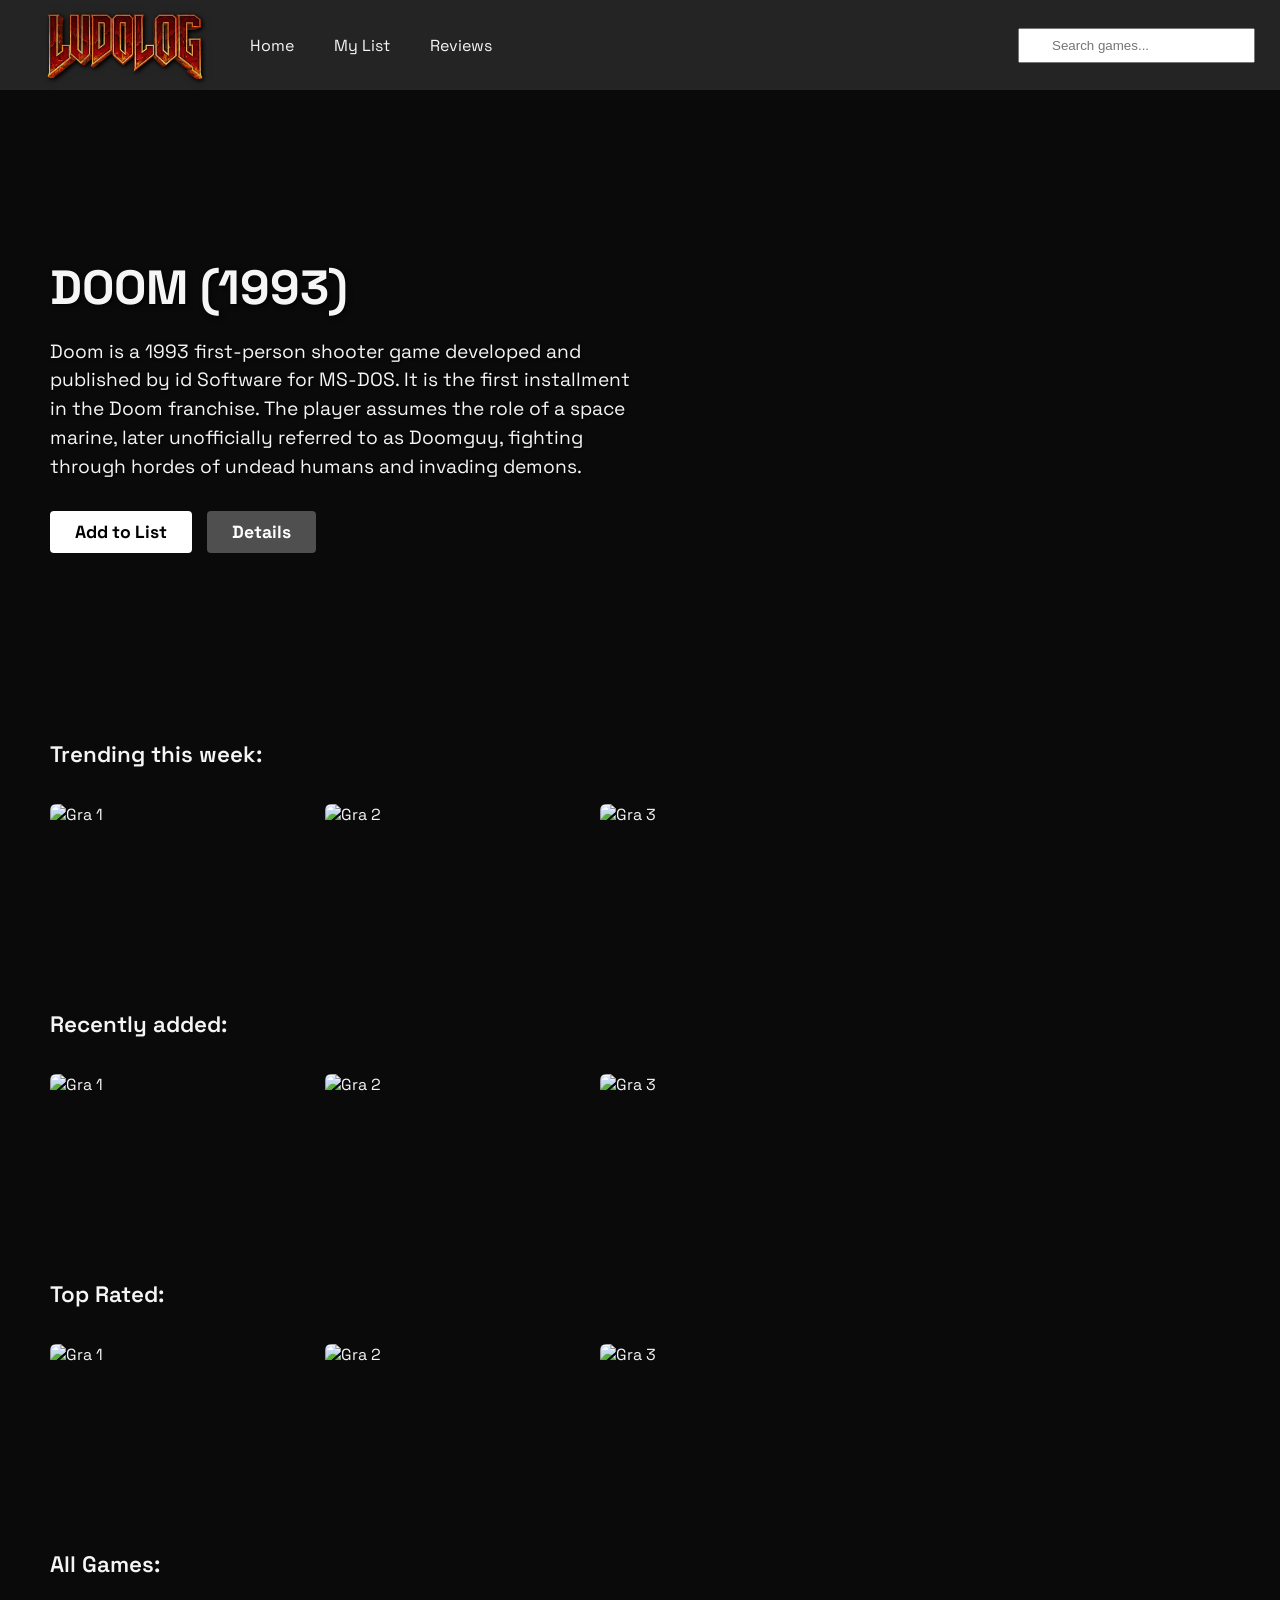
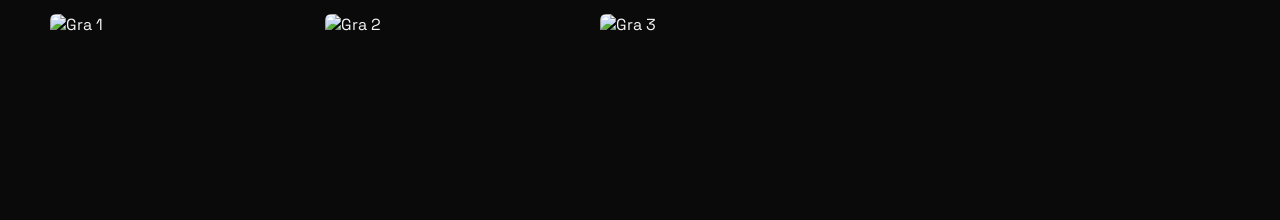
==== index.html @ 6fc35bcf "initial commit" ====
<!DOCTYPE html>
<html lang="pl">
<head>
    <meta charset="UTF-8">
    <meta name="viewport" content="width=device-width, initial-scale=1.0">
    <title>Ludolog</title>
    <link rel="stylesheet" href="style.css">

    <link rel="preconnect" href="https://fonts.googleapis.com">
    <link rel="preconnect" href="https://fonts.gstatic.com" crossorigin>
    <link href="https://fonts.googleapis.com/css2?family=Space+Grotesk:wght@300..700&display=swap" rel="stylesheet">
</head>
<body>
    <header class="main-header">
        <div class="header-left">
            <img src="./logo_cien.png" class="logo">
            <nav class="navigation">
                <ul>
                    <li><a href="#" class="active">Home</a></li>
                    <li><a href="#" class="active">My List</a></li>
                    <li><a href="#" class="active">Reviews</a></li>
                </ul>
            </nav>
        </div>
        <div class="header-right">
            <input type="text" placeholder="Search games..." class="search-bar">
        </div>
    </header>
    <main>
        
        <section class="hero-banner">
            <div class="hero-content">
                <h1 class="hero-title">DOOM (1993)</h1>
                <p class="hero-desc">
                    Doom is a 1993 first-person shooter game developed and published by id Software for MS-DOS. It is the first installment in the Doom franchise. The player assumes the role of a space marine, later unofficially referred to as Doomguy, fighting through hordes of undead humans and invading demons.
                </p>
                <div class="hero-buttons">
                    <button class="btn btn-add">Add to List</button>
                    <button class="btn btn-info">Details</button>
                </div>
            </div>
        </section>
        <section class="game-row">
            <h2 class="row-title">Trending this week:</h2>
            <div class="row-posters">
                <img src="https://cdn1.epicgames.com/offer/14ee004dadc142faaaece5a6270fb628/PL_CDProjektRED_W3NG_S1_2560x1440_2560x1440-8d2ccfcb605a08012c7a6eaa8e8b5cc0" alt="Gra 1" class="row-poster">
                <img src="https://cdn1.epicgames.com/offer/77f2b98e2cef40c8a7437518bf420e47/EGS_Cyberpunk2077_CDPROJEKTRED_S1_03_2560x1440-359e77d3cd0a40aebf3bbc130d14c5c7" alt="Gra 2" class="row-poster">
                <img src="https://cdn1.epicgames.com/offer/b5ac16dc12f3478e99dcfea07c13865c/EGS_DOOMEternalDeluxeEdition_idSoftware_Editions_S1_2560x1440-12a6ff734f43f831e6b90eec8e411b21" alt="Gra 3" class="row-poster">
            </div>
        </section>

        <section class="game-row">
            <h2 class="row-title">Recently added:</h2>
            <div class="row-posters">
                <img src="https://cdn1.epicgames.com/offer/14ee004dadc142faaaece5a6270fb628/PL_CDProjektRED_W3NG_S1_2560x1440_2560x1440-8d2ccfcb605a08012c7a6eaa8e8b5cc0" alt="Gra 1" class="row-poster">
                <img src="https://cdn1.epicgames.com/offer/77f2b98e2cef40c8a7437518bf420e47/EGS_Cyberpunk2077_CDPROJEKTRED_S1_03_2560x1440-359e77d3cd0a40aebf3bbc130d14c5c7" alt="Gra 2" class="row-poster">
                <img src="https://cdn1.epicgames.com/offer/b5ac16dc12f3478e99dcfea07c13865c/EGS_DOOMEternalDeluxeEdition_idSoftware_Editions_S1_2560x1440-12a6ff734f43f831e6b90eec8e411b21" alt="Gra 3" class="row-poster">
            </div>
        </section>

                <section class="game-row">
            <h2 class="row-title">Top Rated:</h2>
            <div class="row-posters">
                <img src="https://cdn1.epicgames.com/offer/14ee004dadc142faaaece5a6270fb628/PL_CDProjektRED_W3NG_S1_2560x1440_2560x1440-8d2ccfcb605a08012c7a6eaa8e8b5cc0" alt="Gra 1" class="row-poster">
                <img src="https://cdn1.epicgames.com/offer/77f2b98e2cef40c8a7437518bf420e47/EGS_Cyberpunk2077_CDPROJEKTRED_S1_03_2560x1440-359e77d3cd0a40aebf3bbc130d14c5c7" alt="Gra 2" class="row-poster">
                <img src="https://cdn1.epicgames.com/offer/b5ac16dc12f3478e99dcfea07c13865c/EGS_DOOMEternalDeluxeEdition_idSoftware_Editions_S1_2560x1440-12a6ff734f43f831e6b90eec8e411b21" alt="Gra 3" class="row-poster">
            </div>
        </section>

                <section class="game-row">
            <h2 class="row-title">All Games:</h2>
            <div class="row-posters">
                <img src="https://cdn1.epicgames.com/offer/14ee004dadc142faaaece5a6270fb628/PL_CDProjektRED_W3NG_S1_2560x1440_2560x1440-8d2ccfcb605a08012c7a6eaa8e8b5cc0" alt="Gra 1" class="row-poster">
                <img src="https://cdn1.epicgames.com/offer/77f2b98e2cef40c8a7437518bf420e47/EGS_Cyberpunk2077_CDPROJEKTRED_S1_03_2560x1440-359e77d3cd0a40aebf3bbc130d14c5c7" alt="Gra 2" class="row-poster">
                <img src="https://cdn1.epicgames.com/offer/b5ac16dc12f3478e99dcfea07c13865c/EGS_DOOMEternalDeluxeEdition_idSoftware_Editions_S1_2560x1440-12a6ff734f43f831e6b90eec8e411b21" alt="Gra 3" class="row-poster">
            </div>
        </section>
    </main>

</body>
</html>
---- style.css ----
:root {
    --bg-main: #0a0a0a;
    --bg-surface: #171717;

    --text-primary: #f5f5f5;
}

* {
    box-sizing: border-box;
    margin: 0;
    padding: 0;
}

body {
    background-color: var(--bg-main);
    color: var(--text-primary);
    font-family: 'Space Grotesk', sans-serif;
    display: flex;
    flex-direction: column;
}

.main-header {
    display: flex;
    justify-content: space-between;
    align-items: center;
    height: 90px;
    background: #242424;
    width: 100%;
    padding-right: 20px;
    padding: 0 25px;

    position: sticky;
    top: 0;
    z-index: 100;
}

.header-left {
    display: flex;
    align-items: center;
}

.header-right input {
    padding: 8px 32px;
}

.logo {
  width: 200px;
  margin-right: 25px;
  cursor: pointer;
}

.navigation ul {
    display: flex;
    list-style: none;
    gap: 40px;
}

.navigation a {
    color: var(--text-primary);
    text-decoration: none;
}

.hero-banner {
    height: 70vh; 
    background-image: url('https://image.api.playstation.com/vulcan/img/cfn/11307dSLGPYbfJRCxju9sqfXEbXcBtWYayUdp7WurqlCJW00Dul5UoUIeXygp8EptD8baUnedEzegLGwqeZPuXbsFxcs6PeF.jpg'); 
    background-size: cover; 
    background-position: center;

    display: flex;
    align-items: center;
    padding: 0 50px;
    
    position: relative; /*gradient*/
}

.hero-banner::after {
    content: "";
    position: absolute;
    bottom: 0;
    left: 0;
    width: 100%;
    height: 200px;
    background: linear-gradient(to top, #0a0a0a 0%, transparent 100%);
}

.hero-content {
    max-width: 600px;
    position: relative;
    z-index: 2;
}

.hero-title {
    font-size: 3rem;
    margin-bottom: 20px;
    text-shadow: 2px 2px 5px rgba(0,0,0,0.8);
}

.hero-desc {
    font-size: 1.2rem;
    margin-bottom: 30px;
    line-height: 1.5;
    text-shadow: 1px 1px 3px rgba(0,0,0,0.8);
}

.hero-buttons {
    display: flex;
    gap: 15px;
}

.btn {
    padding: 10px 25px;
    font-size: 1.1rem;
    font-weight: bold;
    border: none;
    border-radius: 4px;
    cursor: pointer;
    font-family: 'Space Grotesk', sans-serif;
}

.btn-add {
    background-color: white;
    color: black;
}

.btn-info {
    background-color: rgba(109, 109, 110, 0.7);
    color: white;
}

.game-row {
    margin-top: 20px;
    padding: 0 50px;
    margin-bottom: 40px;
}

.row-title {
    font-size: 1.4rem;
    color: var(--text-primary);
    margin-bottom: 15px;
    font-weight: 600;
}

.row-posters {
    display: flex;
    gap: 15px;
    overflow-x: auto;
    overflow-y: hidden;
    padding: 20px 0;
    scroll-behavior: smooth;
}

.row-posters::-webkit-scrollbar {
    display: none;
}

.row-poster {
    width: 260px;
    height: 146px;
    object-fit: cover;
    border-radius: 6px;
    cursor: pointer;
    transition: transform 0.3s ease-out;
    flex-shrink: 0;
}

.row-poster:hover {
    transform: scale(1.08);
    z-index: 10;
}
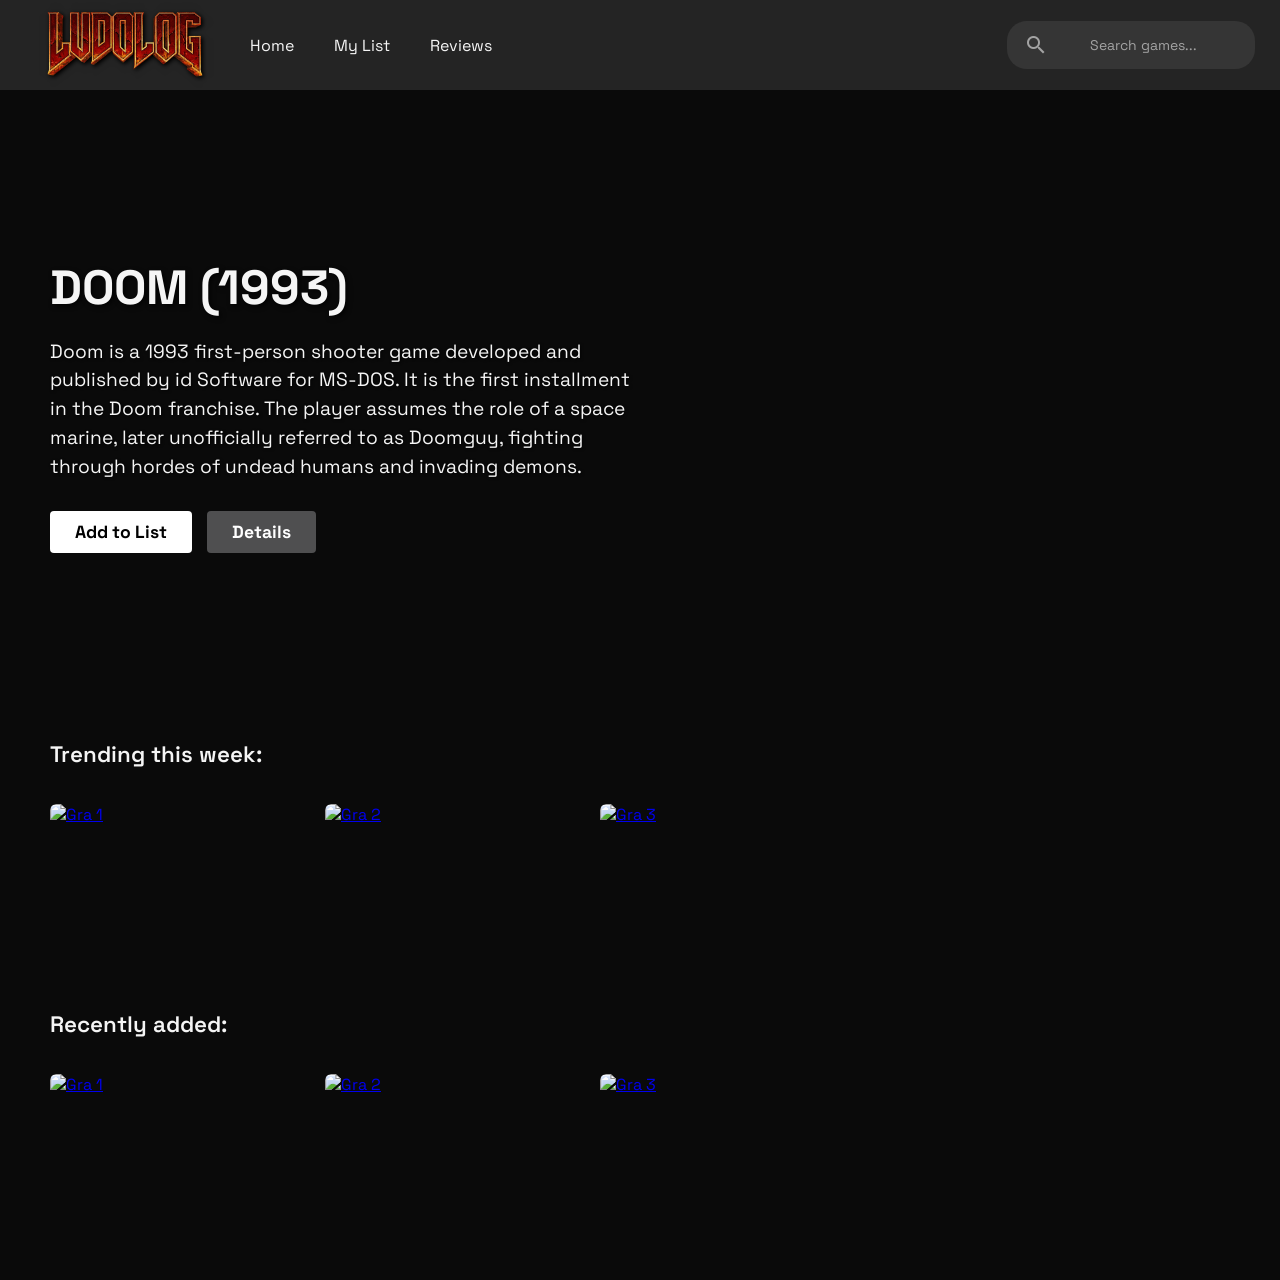
==== commit b071412a: "dodanie widoku szczegółowego, dodanie gwiazdek w index.html" ====
--- a/index.html
+++ b/index.html
@@ -9,25 +9,28 @@
     <link rel="preconnect" href="https://fonts.googleapis.com">
     <link rel="preconnect" href="https://fonts.gstatic.com" crossorigin>
     <link href="https://fonts.googleapis.com/css2?family=Space+Grotesk:wght@300..700&display=swap" rel="stylesheet">
+    <link href="https://fonts.googleapis.com/icon?family=Material+Icons" rel="stylesheet">
 </head>
 <body>
     <header class="main-header">
         <div class="header-left">
-            <img src="./logo_cien.png" class="logo">
+            <a href="./index.html"><img src="./logo_cien.png" class="logo"></a>
             <nav class="navigation">
                 <ul>
-                    <li><a href="#" class="active">Home</a></li>
-                    <li><a href="#" class="active">My List</a></li>
+                    <li><a href="./index.html" class="active">Home</a></li>
+                    <li><a href="./mylist.html" class="active">My List</a></li>
                     <li><a href="#" class="active">Reviews</a></li>
                 </ul>
             </nav>
         </div>
         <div class="header-right">
-            <input type="text" placeholder="Search games..." class="search-bar">
+            <div class="search-container">
+                <span class="material-icons search-icon">search</span>
+                <input type="text" placeholder="Search games..." class="search-input">
+            </div>
         </div>
     </header>
     <main>
-        
         <section class="hero-banner">
             <div class="hero-content">
                 <h1 class="hero-title">DOOM (1993)</h1>
@@ -36,43 +39,77 @@
                 </p>
                 <div class="hero-buttons">
                     <button class="btn btn-add">Add to List</button>
-                    <button class="btn btn-info">Details</button>
+                    <button class="btn btn-info" onclick="window.location.href='./details.html'">Details</button>
                 </div>
             </div>
         </section>
-        <section class="game-row">
+<section class="game-row">
             <h2 class="row-title">Trending this week:</h2>
             <div class="row-posters">
-                <img src="https://cdn1.epicgames.com/offer/14ee004dadc142faaaece5a6270fb628/PL_CDProjektRED_W3NG_S1_2560x1440_2560x1440-8d2ccfcb605a08012c7a6eaa8e8b5cc0" alt="Gra 1" class="row-poster">
-                <img src="https://cdn1.epicgames.com/offer/77f2b98e2cef40c8a7437518bf420e47/EGS_Cyberpunk2077_CDPROJEKTRED_S1_03_2560x1440-359e77d3cd0a40aebf3bbc130d14c5c7" alt="Gra 2" class="row-poster">
-                <img src="https://cdn1.epicgames.com/offer/b5ac16dc12f3478e99dcfea07c13865c/EGS_DOOMEternalDeluxeEdition_idSoftware_Editions_S1_2560x1440-12a6ff734f43f831e6b90eec8e411b21" alt="Gra 3" class="row-poster">
+                <a href="./details.html" class="card-link">
+                    <div class="game-card">
+                        <img src="https://cdn1.epicgames.com/offer/14ee004dadc142faaaece5a6270fb628/PL_CDProjektRED_W3NG_S1_2560x1440_2560x1440-8d2ccfcb605a08012c7a6eaa8e8b5cc0" alt="Gra 1" class="row-poster">
+                        <div class="rating-overlay">
+                            <span class="stars">★★★★☆</span>
+                            <span class="rating-text">4.6</span>
+                        </div>
+                    </div>
+                </a>
+                
+                <a href="./details.html" class="card-link">
+                    <div class="game-card">
+                        <img src="https://cdn1.epicgames.com/offer/77f2b98e2cef40c8a7437518bf420e47/EGS_Cyberpunk2077_CDPROJEKTRED_S1_03_2560x1440-359e77d3cd0a40aebf3bbc130d14c5c7" alt="Gra 2" class="row-poster">
+                        <div class="rating-overlay">
+                            <span class="stars">★★★☆☆</span>
+                            <span class="rating-text">3.2</span>
+                        </div>
+                    </div>
+                </a>
+
+                <a href="./details.html" class="card-link">
+                    <div class="game-card">
+                        <img src="https://cdn1.epicgames.com/offer/b5ac16dc12f3478e99dcfea07c13865c/EGS_DOOMEternalDeluxeEdition_idSoftware_Editions_S1_2560x1440-12a6ff734f43f831e6b90eec8e411b21" alt="Gra 3" class="row-poster">
+                        <div class="rating-overlay">
+                            <span class="stars">★★★★★</span>
+                            <span class="rating-text">5.0</span>
+                        </div>
+                    </div>
+                </a>
             </div>
         </section>
 
         <section class="game-row">
             <h2 class="row-title">Recently added:</h2>
             <div class="row-posters">
-                <img src="https://cdn1.epicgames.com/offer/14ee004dadc142faaaece5a6270fb628/PL_CDProjektRED_W3NG_S1_2560x1440_2560x1440-8d2ccfcb605a08012c7a6eaa8e8b5cc0" alt="Gra 1" class="row-poster">
-                <img src="https://cdn1.epicgames.com/offer/77f2b98e2cef40c8a7437518bf420e47/EGS_Cyberpunk2077_CDPROJEKTRED_S1_03_2560x1440-359e77d3cd0a40aebf3bbc130d14c5c7" alt="Gra 2" class="row-poster">
-                <img src="https://cdn1.epicgames.com/offer/b5ac16dc12f3478e99dcfea07c13865c/EGS_DOOMEternalDeluxeEdition_idSoftware_Editions_S1_2560x1440-12a6ff734f43f831e6b90eec8e411b21" alt="Gra 3" class="row-poster">
-            </div>
-        </section>
+                <a href="./details.html" class="card-link">
+                    <div class="game-card">
+                        <img src="https://cdn1.epicgames.com/offer/14ee004dadc142faaaece5a6270fb628/PL_CDProjektRED_W3NG_S1_2560x1440_2560x1440-8d2ccfcb605a08012c7a6eaa8e8b5cc0" alt="Gra 1" class="row-poster">
+                        <div class="rating-overlay">
+                            <span class="stars">★★★★☆</span>
+                            <span class="rating-text">4.2</span>
+                        </div>
+                    </div>
+                </a>
 
-                <section class="game-row">
-            <h2 class="row-title">Top Rated:</h2>
-            <div class="row-posters">
-                <img src="https://cdn1.epicgames.com/offer/14ee004dadc142faaaece5a6270fb628/PL_CDProjektRED_W3NG_S1_2560x1440_2560x1440-8d2ccfcb605a08012c7a6eaa8e8b5cc0" alt="Gra 1" class="row-poster">
-                <img src="https://cdn1.epicgames.com/offer/77f2b98e2cef40c8a7437518bf420e47/EGS_Cyberpunk2077_CDPROJEKTRED_S1_03_2560x1440-359e77d3cd0a40aebf3bbc130d14c5c7" alt="Gra 2" class="row-poster">
-                <img src="https://cdn1.epicgames.com/offer/b5ac16dc12f3478e99dcfea07c13865c/EGS_DOOMEternalDeluxeEdition_idSoftware_Editions_S1_2560x1440-12a6ff734f43f831e6b90eec8e411b21" alt="Gra 3" class="row-poster">
-            </div>
-        </section>
+                <a href="./details.html" class="card-link">
+                    <div class="game-card">
+                        <img src="https://cdn1.epicgames.com/offer/77f2b98e2cef40c8a7437518bf420e47/EGS_Cyberpunk2077_CDPROJEKTRED_S1_03_2560x1440-359e77d3cd0a40aebf3bbc130d14c5c7" alt="Gra 2" class="row-poster">
+                        <div class="rating-overlay">
+                            <span class="stars">★★★★★</span>
+                            <span class="rating-text">4.9</span>
+                        </div>
+                    </div>
+                </a>
 
-                <section class="game-row">
-            <h2 class="row-title">All Games:</h2>
-            <div class="row-posters">
-                <img src="https://cdn1.epicgames.com/offer/14ee004dadc142faaaece5a6270fb628/PL_CDProjektRED_W3NG_S1_2560x1440_2560x1440-8d2ccfcb605a08012c7a6eaa8e8b5cc0" alt="Gra 1" class="row-poster">
-                <img src="https://cdn1.epicgames.com/offer/77f2b98e2cef40c8a7437518bf420e47/EGS_Cyberpunk2077_CDPROJEKTRED_S1_03_2560x1440-359e77d3cd0a40aebf3bbc130d14c5c7" alt="Gra 2" class="row-poster">
-                <img src="https://cdn1.epicgames.com/offer/b5ac16dc12f3478e99dcfea07c13865c/EGS_DOOMEternalDeluxeEdition_idSoftware_Editions_S1_2560x1440-12a6ff734f43f831e6b90eec8e411b21" alt="Gra 3" class="row-poster">
+                <a href="./details.html" class="card-link">
+                    <div class="game-card">
+                        <img src="https://cdn1.epicgames.com/offer/b5ac16dc12f3478e99dcfea07c13865c/EGS_DOOMEternalDeluxeEdition_idSoftware_Editions_S1_2560x1440-12a6ff734f43f831e6b90eec8e411b21" alt="Gra 3" class="row-poster">
+                        <div class="rating-overlay">
+                            <span class="stars">★★★★☆</span>
+                            <span class="rating-text">4.7</span>
+                        </div>
+                    </div>
+                </a>
             </div>
         </section>
     </main>
--- a/style.css
+++ b/style.css
@@ -1,8 +1,8 @@
 :root {
     --bg-main: #0a0a0a;
     --bg-surface: #171717;
-
     --text-primary: #f5f5f5;
+    --text-secondary: #a3a3a3;
 }
 
 * {
@@ -166,4 +166,103 @@
 .row-poster:hover {
     transform: scale(1.08);
     z-index: 10;
-}+}
+
+.search-container {
+    display: flex;
+    align-items: center;
+    background-color: rgba(255, 255, 255, 0.08);
+    border: 1px solid transparent;
+    border-radius: 20px;
+    padding: 6px 16px;
+    transition: all 0.3s ease;
+}
+
+.search-container:focus-within {
+    background-color: rgba(0, 0, 0, 0.8);
+    border-color: var(--text-primary);
+}
+
+.search-icon {
+    color: var(--text-secondary);
+    margin-right: 10px;
+    font-size: 20px; 
+    transition: color 0.3s ease;
+}
+
+.search-container:focus-within .search-icon {
+    color: var(--text-primary);
+}
+
+.search-input {
+    background: transparent;
+    border: none;
+    color: var(--text-primary);
+    font-family: inherit;
+    font-size: 14px;
+    width: 180px;
+    outline: none;
+    transition: width 0.3s ease;
+}
+
+.search-input:focus {
+    width: 250px; 
+}
+
+.search-input::placeholder {
+    color: var(--text-secondary);
+}
+
+.game-card {
+    position: relative;
+    width: 260px;
+    height: 146px;
+    flex-shrink: 0;
+    border-radius: 6px;
+    overflow: hidden;
+    cursor: pointer;
+    transition: transform 0.3s ease-out;
+}
+
+.game-card:hover {
+    transform: scale(1.08);
+    z-index: 10;
+}
+
+.row-poster {
+    width: 100%;
+    height: 100%;
+    object-fit: cover;
+    display: block;
+}
+
+.rating-overlay {
+    position: absolute;
+    bottom: 0;
+    left: 0;
+    width: 100%;
+    background: rgba(0, 0, 0, 0.6);
+    color: white;
+    padding: 10px;
+    display: flex;
+    justify-content: center;
+    gap: 10px;
+    align-items: center;
+    transform: translateY(100%);
+    transition: transform 0.3s ease-in-out;
+    box-sizing: border-box;
+}
+
+.game-card:hover .rating-overlay {
+    transform: translateY(0);
+}
+
+.stars {
+    color: #f1c40f; 
+    letter-spacing: 2px;
+}
+
+.rating-text {
+    font-weight: 700;
+    font-size: 1.1rem;
+}
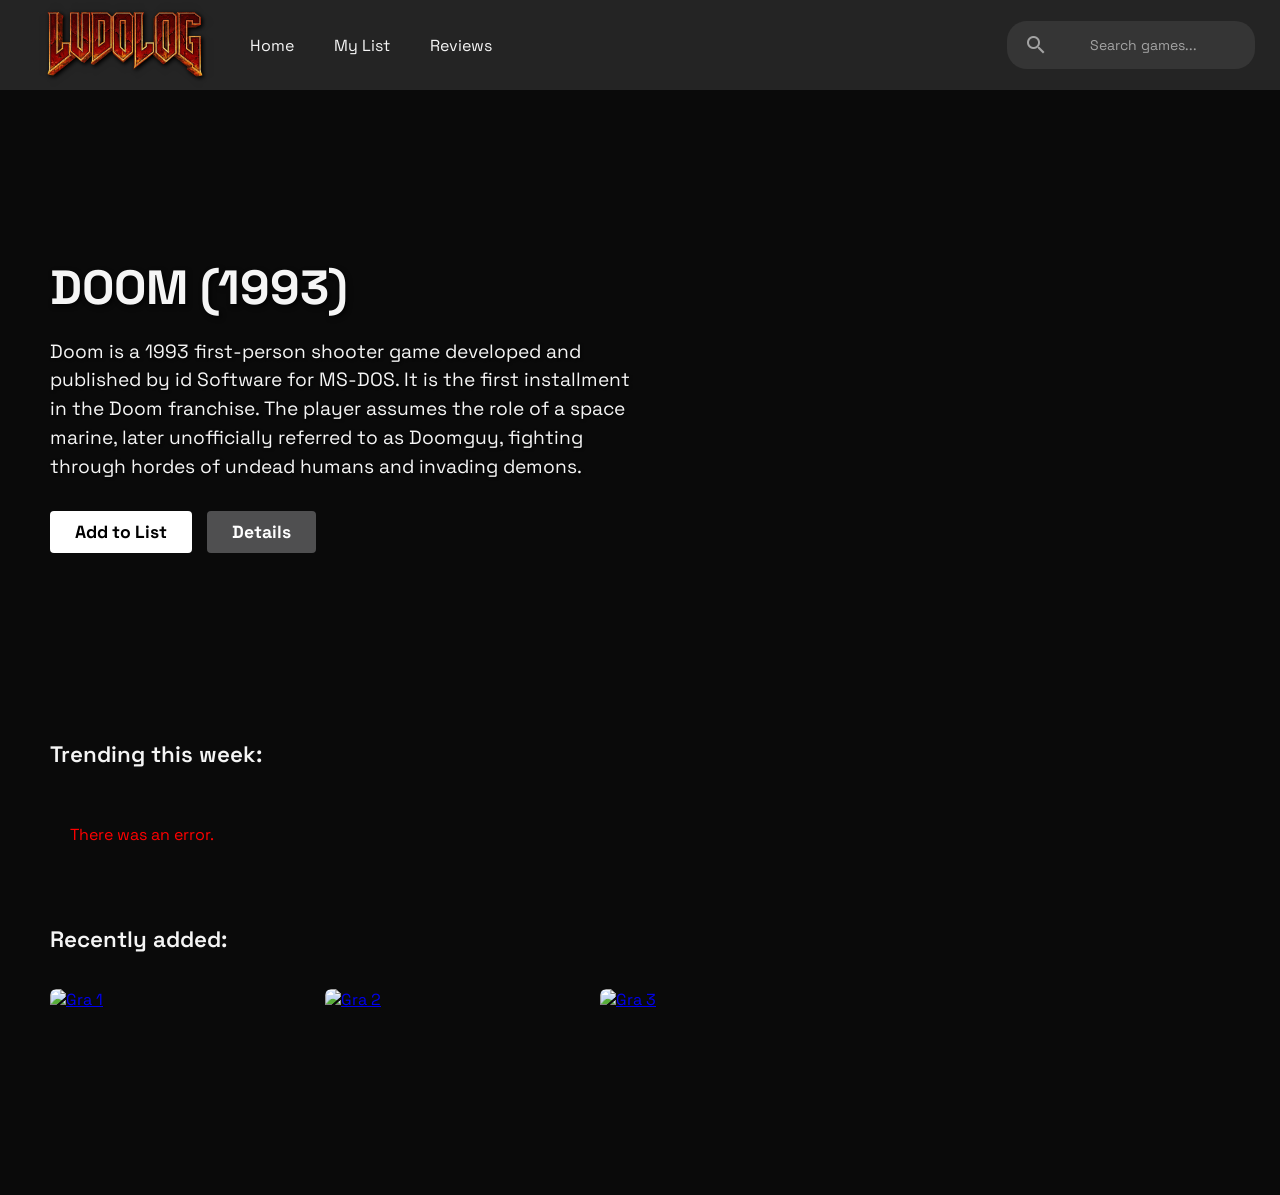
==== commit 3466d437: "implementacja API i responsywności" ====
--- a/index.html
+++ b/index.html
@@ -45,36 +45,8 @@
         </section>
 <section class="game-row">
             <h2 class="row-title">Trending this week:</h2>
-            <div class="row-posters">
-                <a href="./details.html" class="card-link">
-                    <div class="game-card">
-                        <img src="https://cdn1.epicgames.com/offer/14ee004dadc142faaaece5a6270fb628/PL_CDProjektRED_W3NG_S1_2560x1440_2560x1440-8d2ccfcb605a08012c7a6eaa8e8b5cc0" alt="Gra 1" class="row-poster">
-                        <div class="rating-overlay">
-                            <span class="stars">★★★★☆</span>
-                            <span class="rating-text">4.6</span>
-                        </div>
-                    </div>
-                </a>
-                
-                <a href="./details.html" class="card-link">
-                    <div class="game-card">
-                        <img src="https://cdn1.epicgames.com/offer/77f2b98e2cef40c8a7437518bf420e47/EGS_Cyberpunk2077_CDPROJEKTRED_S1_03_2560x1440-359e77d3cd0a40aebf3bbc130d14c5c7" alt="Gra 2" class="row-poster">
-                        <div class="rating-overlay">
-                            <span class="stars">★★★☆☆</span>
-                            <span class="rating-text">3.2</span>
-                        </div>
-                    </div>
-                </a>
+            <div class="row-posters" id="rawg-trending-container">
 
-                <a href="./details.html" class="card-link">
-                    <div class="game-card">
-                        <img src="https://cdn1.epicgames.com/offer/b5ac16dc12f3478e99dcfea07c13865c/EGS_DOOMEternalDeluxeEdition_idSoftware_Editions_S1_2560x1440-12a6ff734f43f831e6b90eec8e411b21" alt="Gra 3" class="row-poster">
-                        <div class="rating-overlay">
-                            <span class="stars">★★★★★</span>
-                            <span class="rating-text">5.0</span>
-                        </div>
-                    </div>
-                </a>
             </div>
         </section>
 
@@ -113,6 +85,6 @@
             </div>
         </section>
     </main>
-
+    <script src="script.js"></script>
 </body>
 </html>
--- a/style.css
+++ b/style.css
@@ -266,3 +266,70 @@
     font-weight: 700;
     font-size: 1.1rem;
 }
+
+@media (max-width: 768px) {
+    
+    .main-header {
+        flex-direction: column;
+        height: auto;
+        padding: 15px;
+        gap: 15px;
+        position: relative;
+    }
+
+    .header-left {
+        flex-direction: column;
+        width: 100%;
+        gap: 10px;
+    }
+
+    .logo {
+        width: 150px;
+        margin-right: 0;
+    }
+
+    .navigation ul {
+        gap: 15px;
+        flex-wrap: wrap;
+        justify-content: center;
+        padding: 0;
+    }
+
+    .hero-banner {
+        padding: 0 20px;
+    }
+
+    .game-row {
+        padding: 0 20px;
+    }
+
+    .hero-title {
+        font-size: 2.2rem;
+    }
+
+    .hero-desc {
+        font-size: 1rem;
+    }
+
+    .hero-buttons {
+        flex-direction: column;
+        width: 100%;
+    }
+
+    .hero-buttons .btn {
+        width: 100%;
+    }
+
+    .search-container {
+        width: 100%;
+        justify-content: center;
+    }
+    
+    .search-input {
+        width: 100%;
+    }
+    
+    .search-input:focus {
+        width: 100%;
+    }
+}
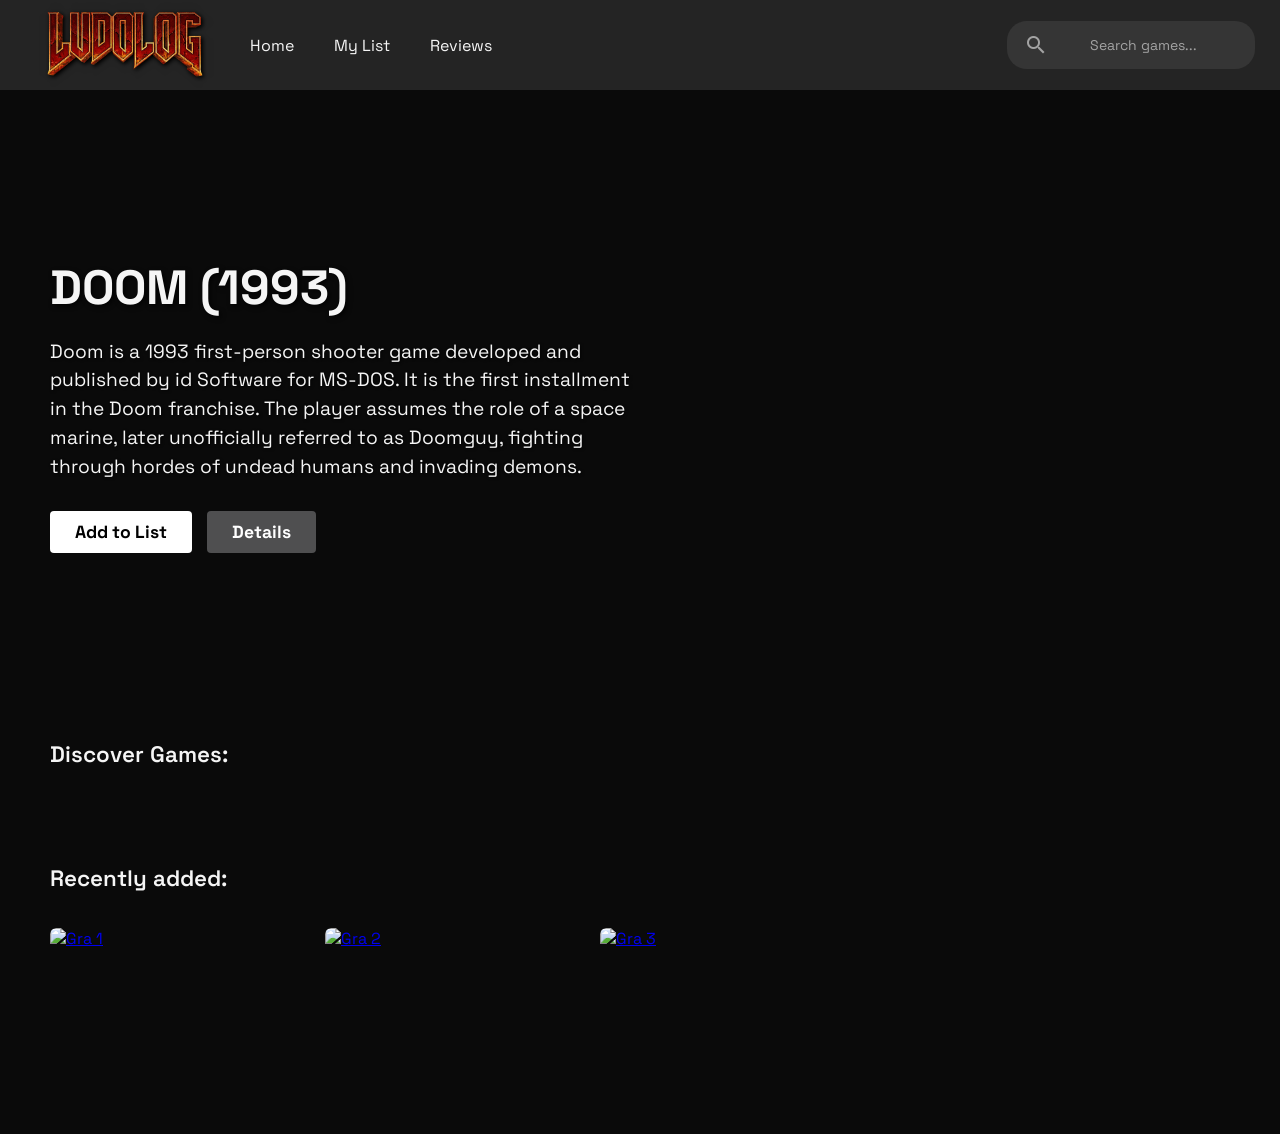
==== commit c3360128: "Add files via upload" ====
--- a/index.html
+++ b/index.html
@@ -43,11 +43,10 @@
                 </div>
             </div>
         </section>
-<section class="game-row">
-            <h2 class="row-title">Trending this week:</h2>
-            <div class="row-posters" id="rawg-trending-container">
-
-            </div>
+        <section class="game-row">
+            <h2 class="row-title">Discover Games:</h2>
+            <div class="row-posters" id="rawg-all-games-container">
+                </div>
         </section>
 
         <section class="game-row">
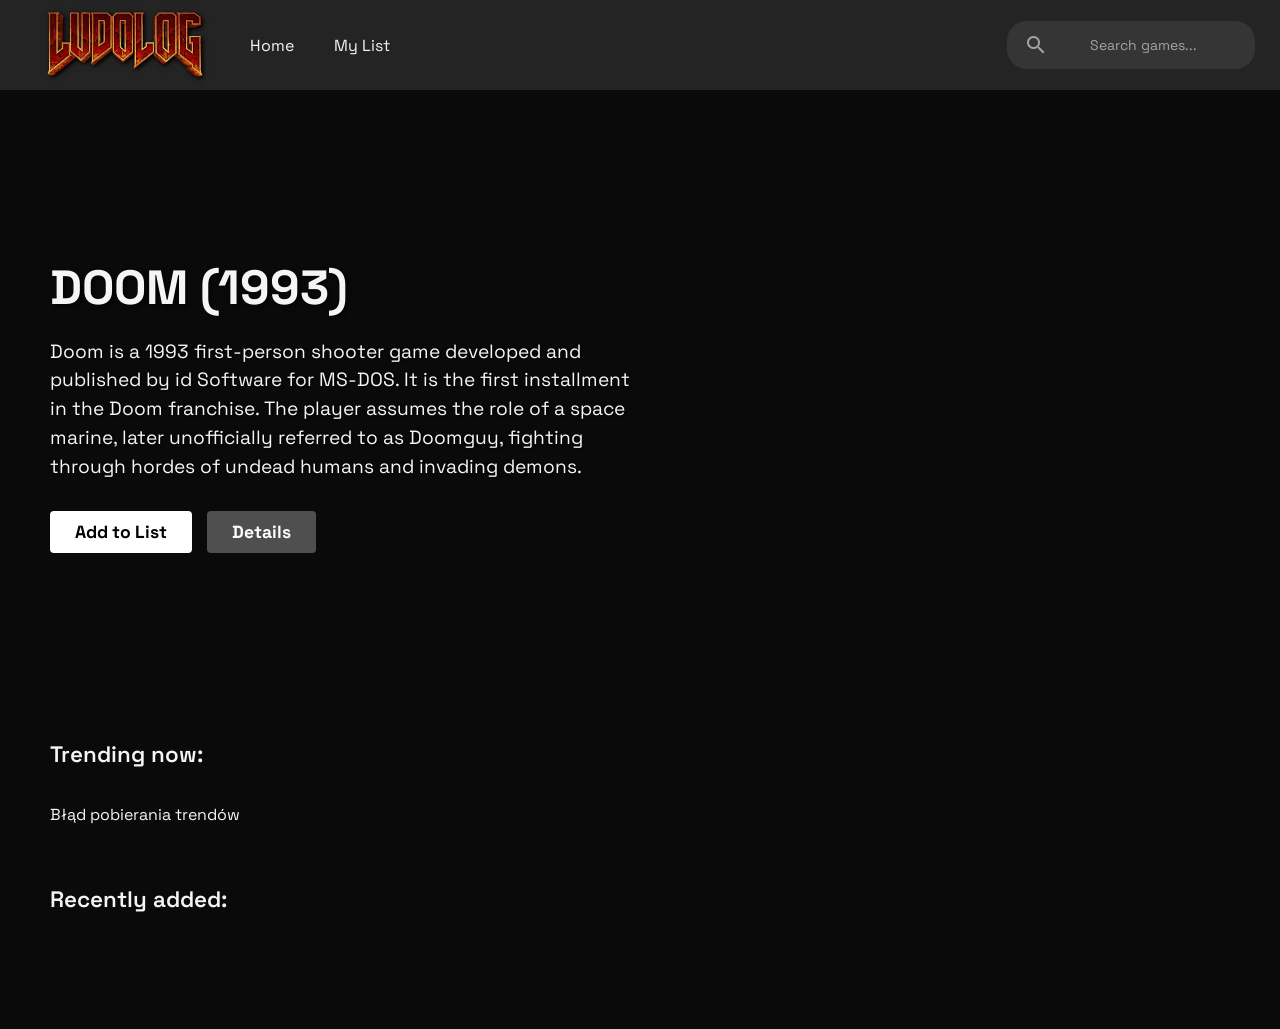
==== commit 9292a69c: "Add files via upload" ====
--- a/index.html
+++ b/index.html
@@ -14,12 +14,11 @@
 <body>
     <header class="main-header">
         <div class="header-left">
-            <a href="./index.html"><img src="./logo_cien.png" class="logo"></a>
+            <a href="./index.html"><img src="./logo_cien.png" class="logo" alt="Ludolog Logo"></a>
             <nav class="navigation">
                 <ul>
                     <li><a href="./index.html" class="active">Home</a></li>
-                    <li><a href="./mylist.html" class="active">My List</a></li>
-                    <li><a href="#" class="active">Reviews</a></li>
+                    <li><a href="./mylist.html">My List</a></li>
                 </ul>
             </nav>
         </div>
@@ -43,45 +42,21 @@
                 </div>
             </div>
         </section>
+
         <section class="game-row">
-            <h2 class="row-title">Discover Games:</h2>
-            <div class="row-posters" id="rawg-all-games-container">
-                </div>
+            <h2 class="row-title">Trending now:</h2>
+            <div class="row-posters" id="rawg-trending-container">
+            </div>
         </section>
 
         <section class="game-row">
             <h2 class="row-title">Recently added:</h2>
-            <div class="row-posters">
-                <a href="./details.html" class="card-link">
-                    <div class="game-card">
-                        <img src="https://cdn1.epicgames.com/offer/14ee004dadc142faaaece5a6270fb628/PL_CDProjektRED_W3NG_S1_2560x1440_2560x1440-8d2ccfcb605a08012c7a6eaa8e8b5cc0" alt="Gra 1" class="row-poster">
-                        <div class="rating-overlay">
-                            <span class="stars">★★★★☆</span>
-                            <span class="rating-text">4.2</span>
-                        </div>
-                    </div>
-                </a>
-
-                <a href="./details.html" class="card-link">
-                    <div class="game-card">
-                        <img src="https://cdn1.epicgames.com/offer/77f2b98e2cef40c8a7437518bf420e47/EGS_Cyberpunk2077_CDPROJEKTRED_S1_03_2560x1440-359e77d3cd0a40aebf3bbc130d14c5c7" alt="Gra 2" class="row-poster">
-                        <div class="rating-overlay">
-                            <span class="stars">★★★★★</span>
-                            <span class="rating-text">4.9</span>
-                        </div>
-                    </div>
-                </a>
-
-                <a href="./details.html" class="card-link">
-                    <div class="game-card">
-                        <img src="https://cdn1.epicgames.com/offer/b5ac16dc12f3478e99dcfea07c13865c/EGS_DOOMEternalDeluxeEdition_idSoftware_Editions_S1_2560x1440-12a6ff734f43f831e6b90eec8e411b21" alt="Gra 3" class="row-poster">
-                        <div class="rating-overlay">
-                            <span class="stars">★★★★☆</span>
-                            <span class="rating-text">4.7</span>
-                        </div>
-                    </div>
-                </a>
+            <div class="grid-posters" id="rawg-recently-added-container">
             </div>
+            
+            <div id="infinite-scroll-trigger" style="height: 20px; width: 100%;"></div>
+            
+            <div class="loading-spinner" id="loading-spinner">Ładowanie gierek... ⏳</div>
         </section>
     </main>
     <script src="script.js"></script>
--- a/style.css
+++ b/style.css
@@ -332,4 +332,23 @@
     .search-input:focus {
         width: 100%;
     }
+}
+
+.grid-posters {
+    display: grid;
+    grid-template-columns: repeat(auto-fill, minmax(260px, 1fr));
+    gap: 20px;
+    padding: 20px 0;
+}
+
+.grid-posters .game-card {
+    width: 100%;
+}
+
+.loading-spinner {
+    text-align: center;
+    padding: 20px;
+    color: var(--text-secondary);
+    font-size: 1.2rem;
+    display: none;
 }
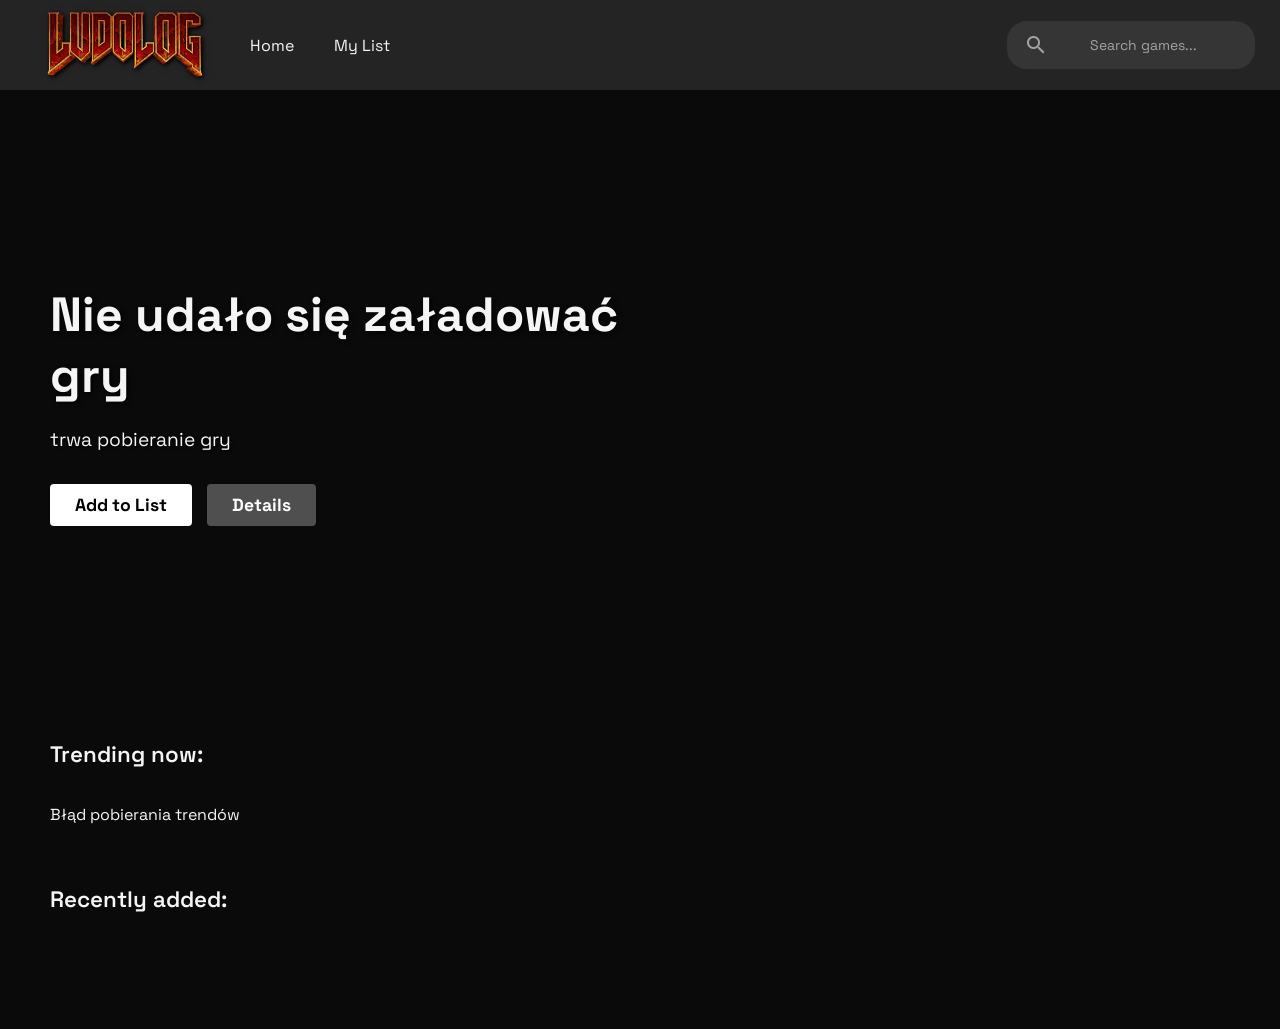
==== commit f077c1c1: "Add files via upload" ====
--- a/index.html
+++ b/index.html
@@ -30,15 +30,15 @@
         </div>
     </header>
     <main>
-        <section class="hero-banner">
+        <section class="hero-banner" id="hero-banner">
             <div class="hero-content">
-                <h1 class="hero-title">DOOM (1993)</h1>
-                <p class="hero-desc">
-                    Doom is a 1993 first-person shooter game developed and published by id Software for MS-DOS. It is the first installment in the Doom franchise. The player assumes the role of a space marine, later unofficially referred to as Doomguy, fighting through hordes of undead humans and invading demons.
+                <h1 class="hero-title" id="hero-title">ładowanie</h1>
+                <p class="hero-desc" id="hero-desc">
+                    trwa pobieranie gry
                 </p>
                 <div class="hero-buttons">
                     <button class="btn btn-add">Add to List</button>
-                    <button class="btn btn-info" onclick="window.location.href='./details.html'">Details</button>
+                    <button class="btn btn-info" id="hero-details-btn">Details</button>
                 </div>
             </div>
         </section>
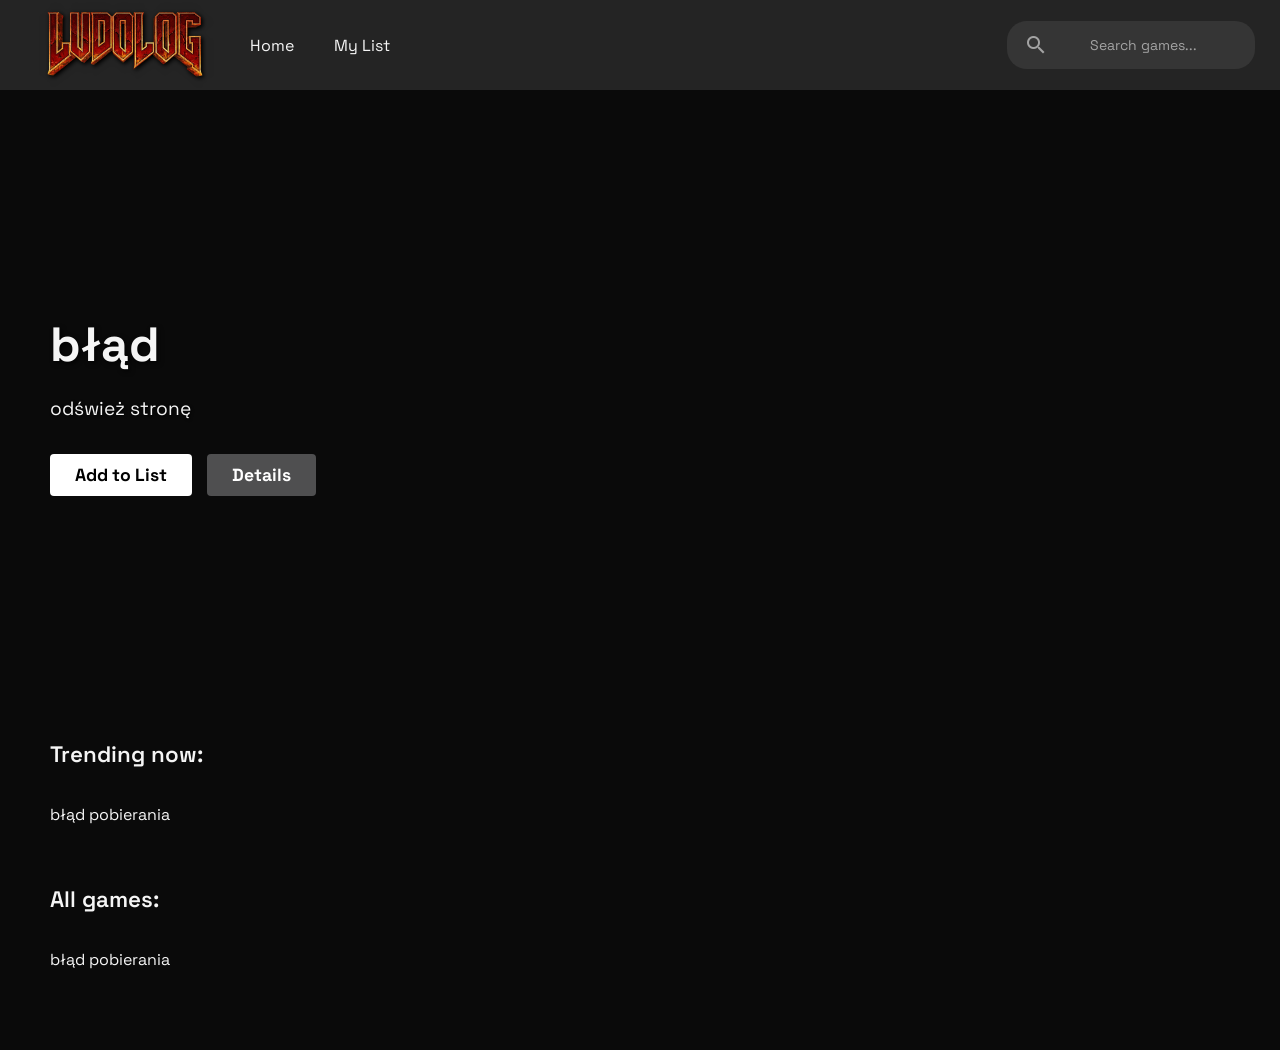
==== commit e93d410b: "poprawienie responsywności" ====
--- a/index.html
+++ b/index.html
@@ -1,64 +1,65 @@
-<!DOCTYPE html>
-<html lang="pl">
-<head>
-    <meta charset="UTF-8">
-    <meta name="viewport" content="width=device-width, initial-scale=1.0">
-    <title>Ludolog</title>
-    <link rel="stylesheet" href="style.css">
-
-    <link rel="preconnect" href="https://fonts.googleapis.com">
-    <link rel="preconnect" href="https://fonts.gstatic.com" crossorigin>
-    <link href="https://fonts.googleapis.com/css2?family=Space+Grotesk:wght@300..700&display=swap" rel="stylesheet">
-    <link href="https://fonts.googleapis.com/icon?family=Material+Icons" rel="stylesheet">
-</head>
-<body>
-    <header class="main-header">
-        <div class="header-left">
-            <a href="./index.html"><img src="./logo_cien.png" class="logo" alt="Ludolog Logo"></a>
-            <nav class="navigation">
-                <ul>
-                    <li><a href="./index.html" class="active">Home</a></li>
-                    <li><a href="./mylist.html">My List</a></li>
-                </ul>
-            </nav>
-        </div>
-        <div class="header-right">
-            <div class="search-container">
-                <span class="material-icons search-icon">search</span>
-                <input type="text" placeholder="Search games..." class="search-input">
-            </div>
-        </div>
-    </header>
-    <main>
-        <section class="hero-banner" id="hero-banner">
-            <div class="hero-content">
-                <h1 class="hero-title" id="hero-title">ładowanie</h1>
-                <p class="hero-desc" id="hero-desc">
-                    trwa pobieranie gry
-                </p>
-                <div class="hero-buttons">
-                    <button class="btn btn-add">Add to List</button>
-                    <button class="btn btn-info" id="hero-details-btn">Details</button>
-                </div>
-            </div>
-        </section>
-
-        <section class="game-row">
-            <h2 class="row-title">Trending now:</h2>
-            <div class="row-posters" id="rawg-trending-container">
-            </div>
-        </section>
-
-        <section class="game-row">
-            <h2 class="row-title">Recently added:</h2>
-            <div class="grid-posters" id="rawg-recently-added-container">
-            </div>
-            
-            <div id="infinite-scroll-trigger" style="height: 20px; width: 100%;"></div>
-            
-            <div class="loading-spinner" id="loading-spinner">Ładowanie gierek... ⏳</div>
-        </section>
-    </main>
-    <script src="script.js"></script>
-</body>
+<!DOCTYPE html>
+<html lang="pl">
+<head>
+    <meta charset="UTF-8">
+    <meta name="viewport" content="width=device-width, initial-scale=1.0">
+    <title>Ludolog</title>
+    <link rel="stylesheet" href="style.css">
+
+    <link rel="preconnect" href="https://fonts.googleapis.com">
+    <link rel="preconnect" href="https://fonts.gstatic.com" crossorigin>
+    <link href="https://fonts.googleapis.com/css2?family=Space+Grotesk:wght@300..700&display=swap" rel="stylesheet">
+    <link href="https://fonts.googleapis.com/icon?family=Material+Icons" rel="stylesheet">
+</head>
+<body>
+    <header class="main-header">
+        <div class="header-left">
+            <a href="./index.html"><img src="./logo_cien.png" class="logo" alt="Ludolog Logo"></a>
+            <nav class="navigation">
+                <ul>
+                    <li><a href="./index.html" class="active">Home</a></li>
+                    <li><a href="./mylist.html">My List</a></li>
+                </ul>
+            </nav>
+        </div>
+        <div class="header-right">
+            <div class="search-container">
+                <span class="material-icons search-icon">search</span>
+                <input type="text" placeholder="Search games..." class="search-input">
+            </div>
+        </div>
+    </header>
+    <main>
+        <section class="hero-banner" id="hero-banner">
+            <div class="hero-content">
+                <h1 class="hero-title" id="hero-title">ładowanie</h1>
+                <p class="hero-desc" id="hero-desc">
+                    trwa pobieranie gry
+                </p>
+                <div class="hero-buttons">
+                    <button class="btn btn-add">Add to List</button>
+                    <button class="btn btn-info" id="hero-details-btn">Details</button>
+                </div>
+            </div>
+        </section>
+
+        <section class="game-row">
+            <h2 class="row-title">Trending now:</h2>
+            <div class="row-posters" id="rawg-trending-container">
+            </div>
+        </section>
+
+        <section class="game-row">
+            <h2 class="row-title" style="margin-bottom: 15px;">All games:</h2>
+            
+            <div class="grid-posters" id="rawg-recently-added-container">
+            </div>
+            
+            <div id="infinite-scroll-trigger" style="height: 20px; width: 100%;"></div>
+            
+            <div class="loading-spinner" id="loading-spinner" style="text-transform: lowercase;">ładowanie...</div>
+        </section>
+    </main>
+    <script type="module" src="home.js"></script>
+</body>
 </html>
--- a/style.css
+++ b/style.css
@@ -1,354 +1,363 @@
-:root {
-    --bg-main: #0a0a0a;
-    --bg-surface: #171717;
-    --text-primary: #f5f5f5;
-    --text-secondary: #a3a3a3;
-}
-
-* {
-    box-sizing: border-box;
-    margin: 0;
-    padding: 0;
-}
-
-body {
-    background-color: var(--bg-main);
-    color: var(--text-primary);
-    font-family: 'Space Grotesk', sans-serif;
-    display: flex;
-    flex-direction: column;
-}
-
-.main-header {
-    display: flex;
-    justify-content: space-between;
-    align-items: center;
-    height: 90px;
-    background: #242424;
-    width: 100%;
-    padding-right: 20px;
-    padding: 0 25px;
-
-    position: sticky;
-    top: 0;
-    z-index: 100;
-}
-
-.header-left {
-    display: flex;
-    align-items: center;
-}
-
-.header-right input {
-    padding: 8px 32px;
-}
-
-.logo {
-  width: 200px;
-  margin-right: 25px;
-  cursor: pointer;
-}
-
-.navigation ul {
-    display: flex;
-    list-style: none;
-    gap: 40px;
-}
-
-.navigation a {
-    color: var(--text-primary);
-    text-decoration: none;
-}
-
-.hero-banner {
-    height: 70vh; 
-    background-image: url('https://image.api.playstation.com/vulcan/img/cfn/11307dSLGPYbfJRCxju9sqfXEbXcBtWYayUdp7WurqlCJW00Dul5UoUIeXygp8EptD8baUnedEzegLGwqeZPuXbsFxcs6PeF.jpg'); 
-    background-size: cover; 
-    background-position: center;
-
-    display: flex;
-    align-items: center;
-    padding: 0 50px;
-    
-    position: relative; /*gradient*/
-}
-
-.hero-banner::after {
-    content: "";
-    position: absolute;
-    bottom: 0;
-    left: 0;
-    width: 100%;
-    height: 200px;
-    background: linear-gradient(to top, #0a0a0a 0%, transparent 100%);
-}
-
-.hero-content {
-    max-width: 600px;
-    position: relative;
-    z-index: 2;
-}
-
-.hero-title {
-    font-size: 3rem;
-    margin-bottom: 20px;
-    text-shadow: 2px 2px 5px rgba(0,0,0,0.8);
-}
-
-.hero-desc {
-    font-size: 1.2rem;
-    margin-bottom: 30px;
-    line-height: 1.5;
-    text-shadow: 1px 1px 3px rgba(0,0,0,0.8);
-}
-
-.hero-buttons {
-    display: flex;
-    gap: 15px;
-}
-
-.btn {
-    padding: 10px 25px;
-    font-size: 1.1rem;
-    font-weight: bold;
-    border: none;
-    border-radius: 4px;
-    cursor: pointer;
-    font-family: 'Space Grotesk', sans-serif;
-}
-
-.btn-add {
-    background-color: white;
-    color: black;
-}
-
-.btn-info {
-    background-color: rgba(109, 109, 110, 0.7);
-    color: white;
-}
-
-.game-row {
-    margin-top: 20px;
-    padding: 0 50px;
-    margin-bottom: 40px;
-}
-
-.row-title {
-    font-size: 1.4rem;
-    color: var(--text-primary);
-    margin-bottom: 15px;
-    font-weight: 600;
-}
-
-.row-posters {
-    display: flex;
-    gap: 15px;
-    overflow-x: auto;
-    overflow-y: hidden;
-    padding: 20px 0;
-    scroll-behavior: smooth;
-}
-
-.row-posters::-webkit-scrollbar {
-    display: none;
-}
-
-.row-poster {
-    width: 260px;
-    height: 146px;
-    object-fit: cover;
-    border-radius: 6px;
-    cursor: pointer;
-    transition: transform 0.3s ease-out;
-    flex-shrink: 0;
-}
-
-.row-poster:hover {
-    transform: scale(1.08);
-    z-index: 10;
-}
-
-.search-container {
-    display: flex;
-    align-items: center;
-    background-color: rgba(255, 255, 255, 0.08);
-    border: 1px solid transparent;
-    border-radius: 20px;
-    padding: 6px 16px;
-    transition: all 0.3s ease;
-}
-
-.search-container:focus-within {
-    background-color: rgba(0, 0, 0, 0.8);
-    border-color: var(--text-primary);
-}
-
-.search-icon {
-    color: var(--text-secondary);
-    margin-right: 10px;
-    font-size: 20px; 
-    transition: color 0.3s ease;
-}
-
-.search-container:focus-within .search-icon {
-    color: var(--text-primary);
-}
-
-.search-input {
-    background: transparent;
-    border: none;
-    color: var(--text-primary);
-    font-family: inherit;
-    font-size: 14px;
-    width: 180px;
-    outline: none;
-    transition: width 0.3s ease;
-}
-
-.search-input:focus {
-    width: 250px; 
-}
-
-.search-input::placeholder {
-    color: var(--text-secondary);
-}
-
-.game-card {
-    position: relative;
-    width: 260px;
-    height: 146px;
-    flex-shrink: 0;
-    border-radius: 6px;
-    overflow: hidden;
-    cursor: pointer;
-    transition: transform 0.3s ease-out;
-}
-
-.game-card:hover {
-    transform: scale(1.08);
-    z-index: 10;
-}
-
-.row-poster {
-    width: 100%;
-    height: 100%;
-    object-fit: cover;
-    display: block;
-}
-
-.rating-overlay {
-    position: absolute;
-    bottom: 0;
-    left: 0;
-    width: 100%;
-    background: rgba(0, 0, 0, 0.6);
-    color: white;
-    padding: 10px;
-    display: flex;
-    justify-content: center;
-    gap: 10px;
-    align-items: center;
-    transform: translateY(100%);
-    transition: transform 0.3s ease-in-out;
-    box-sizing: border-box;
-}
-
-.game-card:hover .rating-overlay {
-    transform: translateY(0);
-}
-
-.stars {
-    color: #f1c40f; 
-    letter-spacing: 2px;
-}
-
-.rating-text {
-    font-weight: 700;
-    font-size: 1.1rem;
-}
-
-@media (max-width: 768px) {
-    
-    .main-header {
-        flex-direction: column;
-        height: auto;
-        padding: 15px;
-        gap: 15px;
-        position: relative;
-    }
-
-    .header-left {
-        flex-direction: column;
-        width: 100%;
-        gap: 10px;
-    }
-
-    .logo {
-        width: 150px;
-        margin-right: 0;
-    }
-
-    .navigation ul {
-        gap: 15px;
-        flex-wrap: wrap;
-        justify-content: center;
-        padding: 0;
-    }
-
-    .hero-banner {
-        padding: 0 20px;
-    }
-
-    .game-row {
-        padding: 0 20px;
-    }
-
-    .hero-title {
-        font-size: 2.2rem;
-    }
-
-    .hero-desc {
-        font-size: 1rem;
-    }
-
-    .hero-buttons {
-        flex-direction: column;
-        width: 100%;
-    }
-
-    .hero-buttons .btn {
-        width: 100%;
-    }
-
-    .search-container {
-        width: 100%;
-        justify-content: center;
-    }
-    
-    .search-input {
-        width: 100%;
-    }
-    
-    .search-input:focus {
-        width: 100%;
-    }
-}
-
-.grid-posters {
-    display: grid;
-    grid-template-columns: repeat(auto-fill, minmax(260px, 1fr));
-    gap: 20px;
-    padding: 20px 0;
-}
-
-.grid-posters .game-card {
-    width: 100%;
-}
-
-.loading-spinner {
-    text-align: center;
-    padding: 20px;
-    color: var(--text-secondary);
-    font-size: 1.2rem;
-    display: none;
+:root {
+    --bg-main: #0a0a0a;
+    --bg-surface: #171717;
+    --text-primary: #f5f5f5;
+    --text-secondary: #a3a3a3;
+}
+
+* {
+    box-sizing: border-box;
+    margin: 0;
+    padding: 0;
+}
+
+body {
+    background-color: var(--bg-main);
+    color: var(--text-primary);
+    font-family: 'Space Grotesk', sans-serif;
+    display: flex;
+    flex-direction: column;
+}
+
+.main-header {
+    display: flex;
+    justify-content: space-between;
+    align-items: center;
+    height: 90px;
+    background: #242424;
+    width: 100%;
+    padding-right: 20px;
+    padding: 0 25px;
+
+    position: sticky;
+    top: 0;
+    z-index: 100;
+}
+
+.header-left {
+    display: flex;
+    align-items: center;
+}
+
+.header-right input {
+    padding: 8px 32px;
+}
+
+.logo {
+  width: 200px;
+  margin-right: 25px;
+  cursor: pointer;
+}
+
+.navigation ul {
+    display: flex;
+    list-style: none;
+    gap: 40px;
+}
+
+.navigation a {
+    color: var(--text-primary);
+    text-decoration: none;
+}
+
+.hero-banner {
+    height: 70vh; 
+    background-image: url('https://image.api.playstation.com/vulcan/img/cfn/11307dSLGPYbfJRCxju9sqfXEbXcBtWYayUdp7WurqlCJW00Dul5UoUIeXygp8EptD8baUnedEzegLGwqeZPuXbsFxcs6PeF.jpg'); 
+    background-size: cover; 
+    background-position: center;
+
+    display: flex;
+    align-items: center;
+    padding: 0 50px;
+    
+    position: relative; /*gradient*/
+}
+
+.hero-banner::after {
+    content: "";
+    position: absolute;
+    bottom: 0;
+    left: 0;
+    width: 100%;
+    height: 200px;
+    background: linear-gradient(to top, #0a0a0a 0%, transparent 100%);
+}
+
+.hero-content {
+    max-width: 600px;
+    position: relative;
+    z-index: 2;
+}
+
+.hero-title {
+    font-size: 3rem;
+    margin-bottom: 20px;
+    text-shadow: 2px 2px 5px rgba(0,0,0,0.8);
+}
+
+.hero-desc {
+    font-size: 1.2rem;
+    margin-bottom: 30px;
+    line-height: 1.5;
+    text-shadow: 1px 1px 3px rgba(0,0,0,0.8);
+}
+
+.hero-buttons {
+    display: flex;
+    gap: 15px;
+}
+
+.btn {
+    padding: 10px 25px;
+    font-size: 1.1rem;
+    font-weight: bold;
+    border: none;
+    border-radius: 4px;
+    cursor: pointer;
+    font-family: 'Space Grotesk', sans-serif;
+}
+
+.btn-add {
+    background-color: white;
+    color: black;
+}
+
+.btn-info {
+    background-color: rgba(109, 109, 110, 0.7);
+    color: white;
+}
+
+.game-row {
+    margin-top: 20px;
+    padding: 0 50px;
+    margin-bottom: 40px;
+}
+
+.row-title {
+    font-size: 1.4rem;
+    color: var(--text-primary);
+    margin-bottom: 15px;
+    font-weight: 600;
+}
+
+.row-posters {
+    display: flex;
+    gap: 15px;
+    overflow-x: auto;
+    overflow-y: hidden;
+    padding: 20px 0;
+    scroll-behavior: smooth;
+}
+
+.row-posters::-webkit-scrollbar {
+    display: none;
+}
+
+.row-poster {
+    width: 260px;
+    height: 146px;
+    object-fit: cover;
+    border-radius: 6px;
+    cursor: pointer;
+    transition: transform 0.3s ease-out;
+    flex-shrink: 0;
+}
+
+.row-poster:hover {
+    transform: scale(1.08);
+    z-index: 10;
+}
+
+.search-container {
+    display: flex;
+    align-items: center;
+    background-color: rgba(255, 255, 255, 0.08);
+    border: 1px solid transparent;
+    border-radius: 20px;
+    padding: 6px 16px;
+    transition: all 0.3s ease;
+}
+
+.search-container:focus-within {
+    background-color: rgba(0, 0, 0, 0.8);
+    border-color: var(--text-primary);
+}
+
+.search-icon {
+    color: var(--text-secondary);
+    margin-right: 10px;
+    font-size: 20px; 
+    transition: color 0.3s ease;
+}
+
+.search-container:focus-within .search-icon {
+    color: var(--text-primary);
+}
+
+.search-input {
+    background: transparent;
+    border: none;
+    color: var(--text-primary);
+    font-family: inherit;
+    font-size: 14px;
+    width: 180px;
+    outline: none;
+    transition: width 0.3s ease;
+}
+
+.search-input:focus {
+    width: 250px; 
+}
+
+.search-input::placeholder {
+    color: var(--text-secondary);
+}
+
+.game-card {
+    position: relative;
+    aspect-ratio: 16 / 9;
+    height: auto;
+    flex-shrink: 0;
+    border-radius: 6px;
+    overflow: hidden;
+    cursor: pointer;
+    transition: transform 0.3s ease-out;
+}
+
+.game-card:hover {
+    transform: scale(1.08);
+    z-index: 10;
+}
+
+.row-poster {
+    width: 100%;
+    height: 100%;
+    object-fit: cover;
+    display: block;
+}
+
+.rating-overlay {
+    position: absolute;
+    bottom: 0;
+    left: 0;
+    width: 100%;
+    background: rgba(0, 0, 0, 0.6);
+    color: white;
+    padding: 10px;
+    display: flex;
+    justify-content: center;
+    gap: 10px;
+    align-items: center;
+    transform: translateY(100%);
+    transition: transform 0.3s ease-in-out;
+    box-sizing: border-box;
+}
+
+.game-card:hover .rating-overlay {
+    transform: translateY(0);
+}
+
+.stars {
+    color: #f1c40f; 
+    letter-spacing: 2px;
+}
+
+.rating-text {
+    font-weight: 700;
+    font-size: 1.1rem;
+}
+
+@media (max-width: 768px) {
+    
+    .main-header {
+        flex-direction: column;
+        height: auto;
+        padding: 15px;
+        gap: 15px;
+        position: relative;
+    }
+
+    .header-left {
+        flex-direction: column;
+        width: 100%;
+        gap: 10px;
+    }
+
+    .logo {
+        width: 150px;
+        margin-right: 0;
+    }
+
+    .navigation ul {
+        gap: 15px;
+        flex-wrap: wrap;
+        justify-content: center;
+        padding: 0;
+    }
+
+    .hero-banner {
+        padding: 0 20px;
+    }
+
+    .game-row {
+        padding: 0 20px;
+    }
+
+    .hero-title {
+        font-size: 2.2rem;
+    }
+
+    .hero-desc {
+        font-size: 1rem;
+    }
+
+    .hero-buttons {
+        flex-direction: column;
+        width: 100%;
+    }
+
+    .hero-buttons .btn {
+        width: 100%;
+    }
+
+    .search-container {
+        width: 100%;
+        justify-content: center;
+    }
+    
+    .search-input {
+        width: 100%;
+    }
+    
+    .search-input:focus {
+        width: 100%;
+    }
+
+    .grid-posters {
+        grid-template-columns: 1fr; 
+        padding: 10px 0;
+    }
+
+    .row-posters .game-card {
+        width: 85vw;
+    }
+}
+
+.grid-posters {
+    display: grid;
+    grid-template-columns: repeat(auto-fill, minmax(260px, 1fr));
+    gap: 20px;
+    padding: 20px 0;
+}
+
+.grid-posters .game-card {
+    width: 100%;
+}
+
+.loading-spinner {
+    text-align: center;
+    padding: 20px;
+    color: var(--text-secondary);
+    font-size: 1.2rem;
+    display: none;
 }
